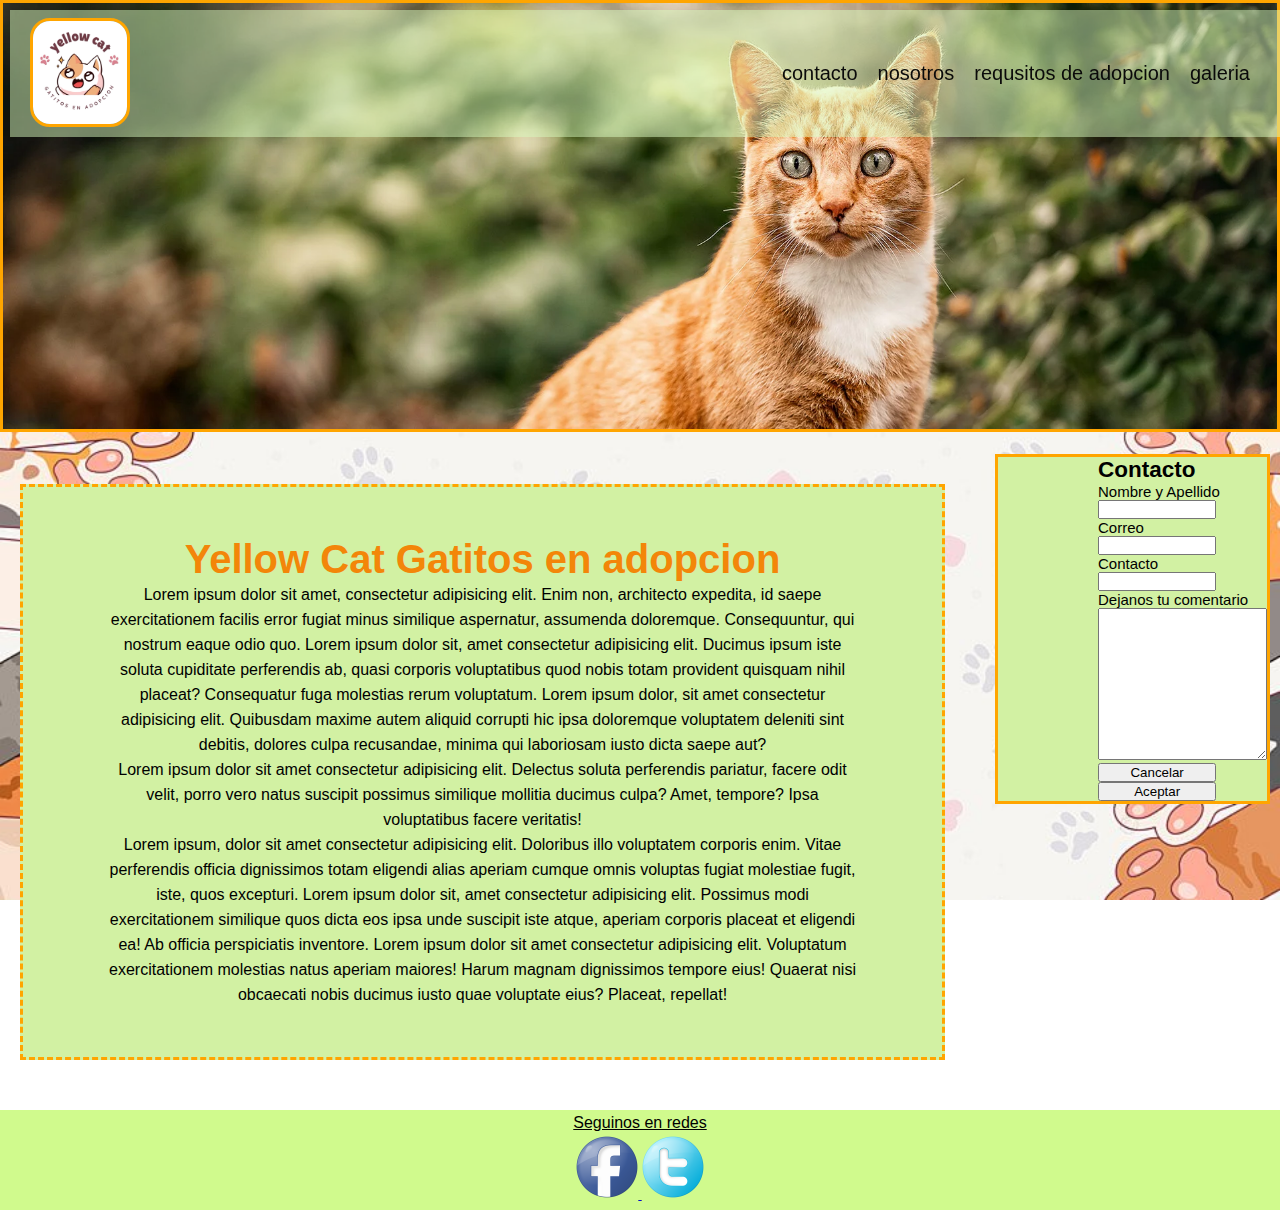
==== index.html @ abe01dbf "repositorio" ====
<!DOCTYPE html>
<html lang="en">
<head>
    <meta charset="UTF-8">
    <meta http-equiv="X-UA-Compatible" content="IE=edge">
    <meta name="viewport" content="width=device-width, initial-scale=1.0">
    <title>Yelow Cat-adopta un gatito hoy</title>
    <link rel="shortcut icon" href="imagen/Screenshot_1.png" type="image/x-icon">
    <!--linkeamos css a mi html/ recomendado-->
    <link rel="stylesheet" href="./css/style.css">
</head>
<div class="contenedor-index">  
<body>
    <div>
    <nav id="navIndex"> 
        <a href="index.html">
                <img class="img-logo" src="imagen/yellow.png" alt="logo de gatito naranja ">
        </a>
    <ul>
        <li>
                <a href="pages/contacto.html">contacto</a>
                              </li>
        <li>
                <a href="pages/nosotros.html">nosotros</a>
                              </li>
        <li>
                <a href="pages/requisitos.html">requsitos de adopcion</a>
                               </li>
        <li>
                <a href="pages/galeria.html">galeria</a>
                               </li>
    </ul>
    </nav>
    <header id="headerIndex">
        <img class="img-header" src="imagen/header/yelowcatheader.jpg" alt="gatito blanco adorable">
    </header>
    <main>
        <div class="cajas-flex">
        <div id="textocaja">
        <section class="box-texto">
            <h1 class="titulo-principal"> 
                Yellow Cat Gatitos en adopcion
            </h1>
            <p class="text-center">Lorem ipsum dolor sit amet, consectetur adipisicing elit. Enim non, architecto expedita, 
                id saepe exercitationem facilis error fugiat minus similique aspernatur,
                assumenda doloremque. Consequuntur, qui nostrum eaque odio quo.
                Lorem ipsum dolor sit, amet consectetur adipisicing elit.
                Ducimus ipsum iste soluta cupiditate perferendis ab,
                 quasi corporis voluptatibus quod nobis totam provident quisquam nihil placeat? 
                Consequatur fuga molestias rerum voluptatum. Lorem ipsum dolor, sit amet consectetur adipisicing elit.
                 Quibusdam maxime autem aliquid corrupti hic ipsa doloremque voluptatem deleniti sint debitis,
                 dolores culpa recusandae, minima qui laboriosam iusto dicta saepe aut?</p>
                 <p class="text-center">
                    Lorem ipsum dolor sit amet consectetur adipisicing elit.
                     Delectus soluta perferendis pariatur, facere odit velit, porro vero natus suscipit possimus similique mollitia ducimus culpa? Amet, 
                    tempore? Ipsa voluptatibus facere veritatis!
                 </p>
                 <p class="text-center">
                    Lorem ipsum, dolor sit amet consectetur adipisicing elit. 
                    Doloribus illo voluptatem corporis enim.
                     Vitae perferendis officia dignissimos totam eligendi alias 
                     aperiam cumque omnis voluptas fugiat molestiae fugit, iste, quos excepturi. Lorem ipsum dolor sit, amet consectetur adipisicing elit. Possimus modi exercitationem similique quos dicta eos ipsa unde suscipit iste atque, 
                     aperiam corporis placeat et eligendi ea! 
                     Ab officia perspiciatis inventore. Lorem ipsum dolor sit amet consectetur adipisicing elit. Voluptatum exercitationem molestias natus aperiam maiores! Harum magnam dignissimos tempore eius! Quaerat nisi obcaecati nobis ducimus iusto quae voluptate eius? Placeat, repellat!
                 </p>
        </section>
    </div>
        <section id="formulario" class="box-contacto">
            <h2> Contacto</h2>
            <article>
                <form action="envio.php">
                    <div>
                        <label for="name">Nombre y Apellido</label>
                        <input type="text" id="name">
                    </div>
                    <div>
                        <label for="mail">Correo</label>
                        <input type="text" id="mail">
                    </div> 
                    <div>
                        <label for="telefono">Contacto</label>
                        <input type="text" id="telefono">
                    </div>
                    <div>
                        <label for="comentario">Dejanos tu comentario</label>
                    </div>
                       <div>
                        <textarea name="" id="comentario" cols="19" rows="10"></textarea>
                    </div>
                    <div>
                     <input type="reset" value="Cancelar"> 
                     <input type="submit" value="Aceptar">
                    
                    </div>
                    </form>
                </div>
                <!--formulario-->
        </main> 
        <!--ends main-->
        <footer id="footeIndex" class="footer">
            <p class="text-center"> Seguinos en redes</p>
            
            <a href="https://www.facebook.com/Coderhouse/" target="_blank"> 
            <img src="imagen/iconos/facebook.png" alt="Seguinos en Facebook">
        </a>
        <a href="https://twitter.com/search?q=coderhouse&src=typeahead_click" target="_blank">
                <img src="imagen/iconos/twitter.png" alt="Seguinos en twitter">
        </a>
        </footer>
    </div>
</div>
</body>
</html>
---- css/style.css ----
/*font-size 62.5%*/
/*rem---16px aprox*/
/*1 rem---10px*/
html
{
font-size: 62.5%;

}

@import url('https://fonts.googleapis.com/css2?family=Roboto:wght@100;400&display=swap');

*{
  font-family: 'Roboto', sans-serif;
  box-sizing: border-box;
  margin: 0;
  padding: 0;
}
/*selectores de etiquetas*/ 



body
{
background-image: url(../imagen/header/patron.cute.jpg); 
background-repeat: repeat; 
background-attachment: fixed;
background-size:cover ;
}

h1{
       color: rgb(243, 134, 9); 
       font-weight: 800; 
       font-size: 4rem; 
       text-align: center;
       font-family: Impact, Haettenschweiler, 'Arial Narrow Bold', sans-serif;
  }

h3{
color: orangered;
font-size: 2.2rem;
text-align: center;
font-family:'Lucida Sans', 'Lucida Sans Regular', 'Lucida Grande', 'Lucida Sans Unicode', Geneva, Verdana, sans-serif
}

p{ 
  font-weight: 100;
  font-size: 1.6rem;
  line-height: 2.5rem;
}

nav{
  background-color: rgb(218, 252, 191, 0.5);
  position: sticky; 
  top: 0;
  left: 0;
  padding: 8px 20px;
  margin: 10px 10px;
  position: fixed;
  width: 100%;
  top: 0px; 
  left: 0px;
  box-sizing: border-box;
  display: flex;
  flex-direction: row;
  justify-content: space-between;
  align-items: center;
}


  nav ul{
    list-style: none;
    display: flex;
  }


      nav ul li a{
      color: rgb(10, 10, 10);
      text-decoration: none;
      font-size: 2rem;}

      nav ul li{
      display: inline-block;  
      margin-right: 20px;
      }

    form label{
        display:block;
      }



/* selectores de clases */
.text-rosargb 
{
    color: rgb(247, 63, 94);
}
.text-violet
{
    color:violet;
}
.text-violetargb 
{
    color: rgb(228, 99, 233);
}
.text-naranja{
color: orange;  
}  
.text-center
{ 
text-align:center ;
}
.text-right
{
text-align:right;
}
.img-header
{
  
 width:100%;
border:solid orange;

}
.img-logo
{
  width: 100px;
  border-radius:20px;
  border: solid orange;

}
.footer{
  background-color:rgba(208, 250, 141) ;
  text-align: center;
  height: 100px;;
  text-decoration: underline;
}
.footer-flex{
  display: flex;
  justify-content:flex-end;
}
.text-left{
  text-align: left;
}
.box-contacto{
  display: block;
  justify-content: center;
  width: 40%;
  height: 40%;
  background-color:rgba(210, 241, 163);
  padding-left: 100px;
  border: solid orange;
  margin-right: 10px;
  font-size: 1.5rem;
  margin-top: 20px;
  margin-left: 30px;
}
.box-texto{
  background-color:rgba(210, 241, 163);
  width: auto;
  height: auto;
  border: dashed orange;
  margin: 50px 20px;
  /* margin-top: 50px;
     margin-left:50px;
     margin-botton:50px;
     margin-rigth:50px;*/
 /* sentido de las agujas del reloj*/
 /* margin:20px 80px  20px 80px;*/
  padding:50px 80px ;
  overflow: auto;

}
form input {
width: 70%;
}
.titulo-principal{

text-align: center;
}
.botonera ul li a:hover{
color: orange;
font-weight: 600;
background-size: 100% 2px;}

.botonera ul li a{
  font-size: 1.8rem;
  text-decoration:none;
  color:rgba(255, 68, 0, 0.788) ;
  background:linear-gradient(currentColor,currentColor);
  background-position: 0% 100%;
  background-repeat: no-repeat;
  background-size: 0% 2px;
  transition: background-size .3s;
}

.sectionGaleria{
  display: flex;
  flex-wrap: wrap;
  margin: 10px;
  justify-content: space-around;
}
.img-adoptados{
  width: 250px;
  height: 300px;
}
.sectionGaleria figure figcaption {
  font-weight: bold;
  font-size: 2.5em;
  text-align: center;
}
.sectionGaleria figure p {
  
  font-size: 2em; 
  text-align: center;
  
}
.box-videos{
  height:auto;
  display: flex;
  justify-content:space-around;
  padding: 10px;
  flex-wrap: wrap;
}
.box-gato{
border: dashed black 4px; ;
height: 100px;
padding: 20px;
background-color:rgb(243, 134, 9) ;
height: auto;
align-items:center;
margin: 20px;
text-align: center;
border-radius:20px ;
}

.lista{
list-style-type: inside circle ;
margin-left: 20px;
font-size: 1.5rem
}
.cajas-flex{
display: flex;
justify-content: space-between;
}
 li::marker  {
  content: "🐱"  ;
}
li::marker{
  content: attr(data-emoji);
}

section.sectionGaleria figure:hover{
  transform:scale(1.1);
	cursor: pointer;
	transition:all 1s;
}
/*grid*/

.contenedor-grid
{
  display: grid; 
    grid-template-columns: 30% 50% 20%;
    grid-template-rows:repeat(6,auto) ;
    grid-template-areas: 
    "boton boton boton"
    "header header header"
    "main main aside"
    "footer footer footer"  
    ;
}
#boton{
grid-area:boton ;
}
#header{
grid-area: header;
}
#main{
grid-area: main;
}
#aside
{
  grid-area: aside;
}
#imagenes{
grid-area: imagenes;
}
#footer{
grid-area: footer;
}
.icono-gato{
  display: flex;
  flex-direction: column;
}
.icono-size{
  width: 150px;
  height: 150px;
}

/* index-grid*/

.contenedor-index{
  display: grid; 
    grid-template-columns:auto auto ;
    grid-template-rows:repeat(4 auto);
    grid-template-areas: 
    "navIndex navIndex navIndex"
    "headerIndex headerIndex"
    "formulario textocaja"
    "footerIndex footerIndex";
  }



#headerIndex{
grid-area: headerIndex;
}
#navIndex{
grid-area: navIndex;
}
#footerIndex{
grid-area: footerIndex ;
}
#formulario{
  grid-area:formulario ;
}
#textocaja{
  grid-area: textocaja;
}

/*responsive*/

@media (min-width:280px) and (max-width:500px) {
  .contenedor-index {
    display: grid;
    grid-template-columns: 100vw;
    grid-template-rows: 20vh auto auto 20vh;
    grid-template-areas: 
    "navIndex"
    "textocaja"
    "formulario"
    "footerIndex";
  }

  .img-header {
    display: none;
  }
  .img-logo {
    width: 50px;
  }
  .cajas-flex {
    display: block;
  }
  nav {
    display: flex;
    flex-direction: column;
  }
  nav ul {
    display: flex;
    flex-direction: column;
  }
.box-contacto {
  width: 80%;
  display: block;
  margin-bottom: 10px;
}


.contenedor-grid {
  display: grid;
  grid-template-columns: 100vw;
  grid-template-rows: 10vh auto auto auto 10vh;
  grid-template-areas: 
  "boton"
  "header"
  "main"
  "aside"
  "footer";
}

#aside {
  align-items: center;
}
#main {
  margin-top: 100px;
}


}
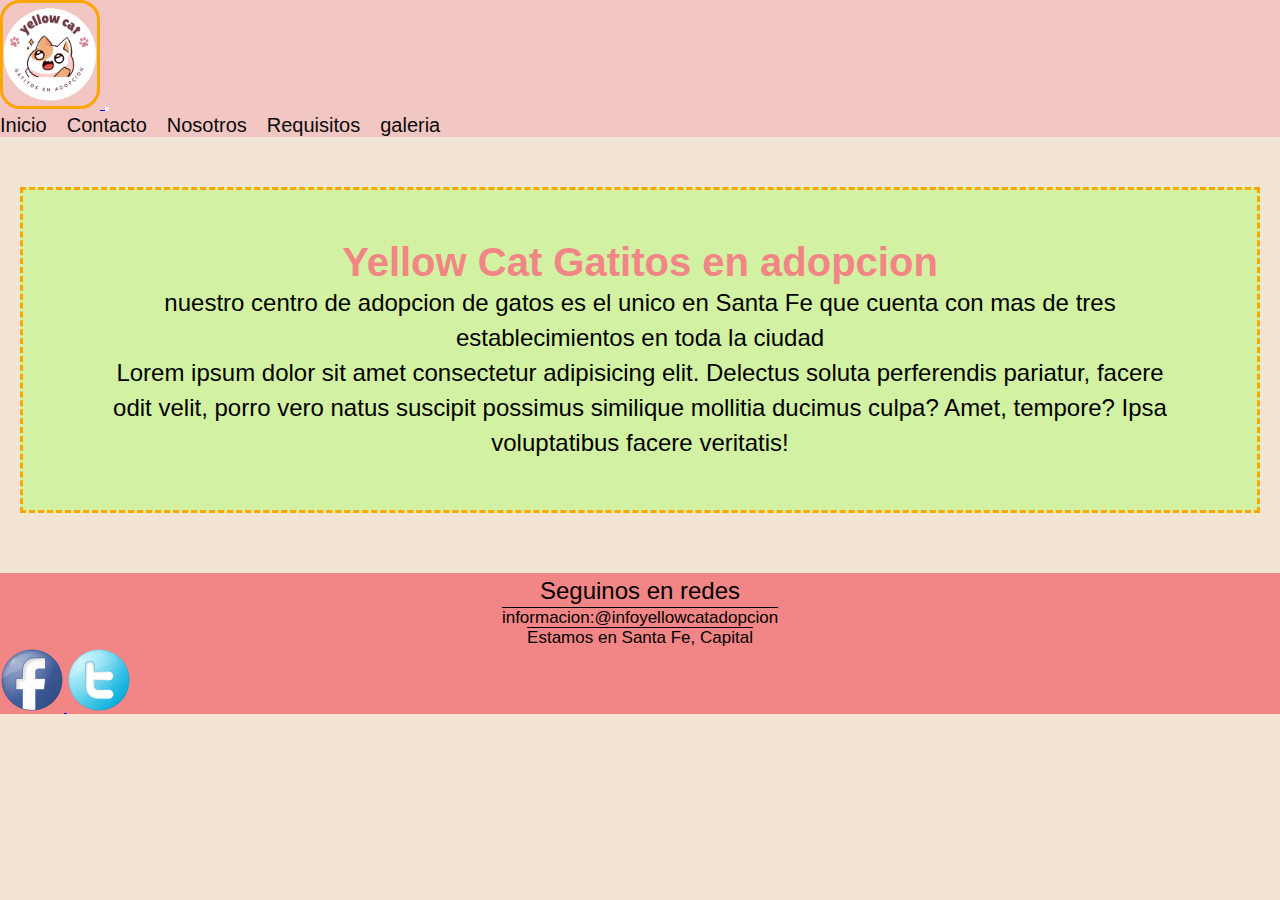
==== commit 9ebea84c: "actualizacion" ====
--- a/index.html
+++ b/index.html
@@ -5,35 +5,43 @@
     <meta http-equiv="X-UA-Compatible" content="IE=edge">
     <meta name="viewport" content="width=device-width, initial-scale=1.0">
     <title>Yelow Cat-adopta un gatito hoy</title>
+    <link href="https://cdn.jsdelivr.net/npm/bootstrap@5.2.3/dist/css/bootstrap.min.css" rel="stylesheet" integrity="sha384-rbsA2VBKQhggwzxH7pPCaAqO46MgnOM80zW1RWuH61DGLwZJEdK2Kadq2F9CUG65" crossorigin="anonymous">
     <link rel="shortcut icon" href="imagen/Screenshot_1.png" type="image/x-icon">
     <!--linkeamos css a mi html/ recomendado-->
     <link rel="stylesheet" href="./css/style.css">
 </head>
-<div class="contenedor-index">  
 <body>
-    <div>
-    <nav id="navIndex"> 
-        <a href="index.html">
-                <img class="img-logo" src="imagen/yellow.png" alt="logo de gatito naranja ">
-        </a>
-    <ul>
-        <li>
-                <a href="pages/contacto.html">contacto</a>
-                              </li>
-        <li>
-                <a href="pages/nosotros.html">nosotros</a>
-                              </li>
-        <li>
-                <a href="pages/requisitos.html">requsitos de adopcion</a>
-                               </li>
-        <li>
-                <a href="pages/galeria.html">galeria</a>
-                               </li>
-    </ul>
-    </nav>
-    <header id="headerIndex">
-        <img class="img-header" src="imagen/header/yelowcatheader.jpg" alt="gatito blanco adorable">
+    <nav class="navbar navbar-expand-lg navsize">
+        <div class="container">
+          <a class="navbar-brand" href="index.html">
+            <img class="img-logo"src="imagen/yellowCircle.png" alt="">
+          </a>
+          <button class="navbar-toggler" type="button" data-bs-toggle="collapse" data-bs-target="#navbarSupportedContent" aria-controls="navbarSupportedContent" aria-expanded="false" aria-label="Toggle navigation">
+            <span class="navbar-toggler-icon"></span>
+          </button>
+          <div class="collapse navbar-collapse" id="navbarSupportedContent">
+            <ul class="navbar-nav ms-auto mb-2 mb-lg-0">
+              <li class="nav-item">
+                <a class="nav-link active" aria-current="page" href="#">Inicio</a>
+              </li>
+              <li class="nav-item">
+                <a class="nav-link" href="pages/contacto.html">Contacto</a>
+              </li>
+              <li class="nav-item" >
+                <a class="nav-link" href="pages/nosotros.html">Nosotros</a>
+              </li>
+              <li class="nav-item">
+                <a class="nav-link" href="pages/requisitos.html">Requisitos</a>
+              </li>
+              <li class="nav-item">
+                <a class="nav-link" href="pages/galeria.html">galeria</a>
+              </li>
+            </nav>
+            <!--inicio carousel-->
+    <header>
+        
     </header>
+    <!--fin carousel-->
     <main>
         <div class="cajas-flex">
         <div id="textocaja">
@@ -41,65 +49,26 @@
             <h1 class="titulo-principal"> 
                 Yellow Cat Gatitos en adopcion
             </h1>
-            <p class="text-center">Lorem ipsum dolor sit amet, consectetur adipisicing elit. Enim non, architecto expedita, 
-                id saepe exercitationem facilis error fugiat minus similique aspernatur,
-                assumenda doloremque. Consequuntur, qui nostrum eaque odio quo.
-                Lorem ipsum dolor sit, amet consectetur adipisicing elit.
-                Ducimus ipsum iste soluta cupiditate perferendis ab,
-                 quasi corporis voluptatibus quod nobis totam provident quisquam nihil placeat? 
-                Consequatur fuga molestias rerum voluptatum. Lorem ipsum dolor, sit amet consectetur adipisicing elit.
-                 Quibusdam maxime autem aliquid corrupti hic ipsa doloremque voluptatem deleniti sint debitis,
-                 dolores culpa recusandae, minima qui laboriosam iusto dicta saepe aut?</p>
+            <p class="text-center"> nuestro centro de adopcion de gatos es el unico en Santa Fe que cuenta con mas de tres establecimientos en toda la ciudad</p>
                  <p class="text-center">
                     Lorem ipsum dolor sit amet consectetur adipisicing elit.
                      Delectus soluta perferendis pariatur, facere odit velit, porro vero natus suscipit possimus similique mollitia ducimus culpa? Amet, 
                     tempore? Ipsa voluptatibus facere veritatis!
                  </p>
                  <p class="text-center">
-                    Lorem ipsum, dolor sit amet consectetur adipisicing elit. 
-                    Doloribus illo voluptatem corporis enim.
-                     Vitae perferendis officia dignissimos totam eligendi alias 
-                     aperiam cumque omnis voluptas fugiat molestiae fugit, iste, quos excepturi. Lorem ipsum dolor sit, amet consectetur adipisicing elit. Possimus modi exercitationem similique quos dicta eos ipsa unde suscipit iste atque, 
-                     aperiam corporis placeat et eligendi ea! 
-                     Ab officia perspiciatis inventore. Lorem ipsum dolor sit amet consectetur adipisicing elit. Voluptatum exercitationem molestias natus aperiam maiores! Harum magnam dignissimos tempore eius! Quaerat nisi obcaecati nobis ducimus iusto quae voluptate eius? Placeat, repellat!
+                   
                  </p>
         </section>
     </div>
-        <section id="formulario" class="box-contacto">
-            <h2> Contacto</h2>
+        <section>
+            <h2> </h2>
             <article>
-                <form action="envio.php">
-                    <div>
-                        <label for="name">Nombre y Apellido</label>
-                        <input type="text" id="name">
-                    </div>
-                    <div>
-                        <label for="mail">Correo</label>
-                        <input type="text" id="mail">
-                    </div> 
-                    <div>
-                        <label for="telefono">Contacto</label>
-                        <input type="text" id="telefono">
-                    </div>
-                    <div>
-                        <label for="comentario">Dejanos tu comentario</label>
-                    </div>
-                       <div>
-                        <textarea name="" id="comentario" cols="19" rows="10"></textarea>
-                    </div>
-                    <div>
-                     <input type="reset" value="Cancelar"> 
-                     <input type="submit" value="Aceptar">
-                    
-                    </div>
-                    </form>
-                </div>
-                <!--formulario-->
         </main> 
         <!--ends main-->
         <footer id="footeIndex" class="footer">
-            <p class="text-center"> Seguinos en redes</p>
-            
+            <p class=text-center> Seguinos en redes</p>
+            <p class="text-left">informacion:@infoyellowcatadopcion </p>
+            <p class="text-left"> Estamos en Santa Fe, Capital</p>
             <a href="https://www.facebook.com/Coderhouse/" target="_blank"> 
             <img src="imagen/iconos/facebook.png" alt="Seguinos en Facebook">
         </a>
@@ -107,7 +76,6 @@
                 <img src="imagen/iconos/twitter.png" alt="Seguinos en twitter">
         </a>
         </footer>
-    </div>
-</div>
+        <script src="https://cdn.jsdelivr.net/npm/bootstrap@5.2.3/dist/js/bootstrap.bundle.min.js" integrity="sha384-kenU1KFdBIe4zVF0s0G1M5b4hcpxyD9F7jL+jjXkk+Q2h455rYXK/7HAuoJl+0I4" crossorigin="anonymous"></script>   
 </body>
 </html>--- a/css/style.css
+++ b/css/style.css
@@ -19,16 +19,18 @@
 
 
 
+
+
 body
 {
-background-image: url(../imagen/header/patron.cute.jpg); 
+background-color: #f3e5d3; 
 background-repeat: repeat; 
 background-attachment: fixed;
 background-size:cover ;
 }
 
 h1{
-       color: rgb(243, 134, 9); 
+       color:#F28585; 
        font-weight: 800; 
        font-size: 4rem; 
        text-align: center;
@@ -36,7 +38,7 @@
   }
 
 h3{
-color: orangered;
+color: #F28585;
 font-size: 2.2rem;
 text-align: center;
 font-family:'Lucida Sans', 'Lucida Sans Regular', 'Lucida Grande', 'Lucida Sans Unicode', Geneva, Verdana, sans-serif
@@ -44,32 +46,21 @@
 
 p{ 
   font-weight: 100;
-  font-size: 1.6rem;
-  line-height: 2.5rem;
+  font-size: 3.7rem;
+  line-height: 3.5rem;
 }
 
 nav{
-  background-color: rgb(218, 252, 191, 0.5);
-  position: sticky; 
-  top: 0;
-  left: 0;
-  padding: 8px 20px;
-  margin: 10px 10px;
-  position: fixed;
-  width: 100%;
-  top: 0px; 
-  left: 0px;
-  box-sizing: border-box;
-  display: flex;
-  flex-direction: row;
-  justify-content: space-between;
-  align-items: center;
-}
-
+  background-color:#F2C6C2   ;
+}
+.navsize{
+  font-size: large;
+}
 
   nav ul{
-    list-style: none;
+    list-style:georgian;
     display: flex;
+
   }
 
 
@@ -108,10 +99,15 @@
 .text-center
 { 
 text-align:center ;
+align-items: start;
+font-size:x-large;
+
 }
 .text-right
 {
-text-align:right;
+text-align:start;
+font-size:x-large;
+font-style:normal;
 }
 .img-header
 {
@@ -128,28 +124,30 @@
 
 }
 .footer{
-  background-color:rgba(208, 250, 141) ;
-  text-align: center;
-  height: 100px;;
-  text-decoration: underline;
+  background-color:#F28585;
+  margin-top: 10px;
 }
 .footer-flex{
   display: flex;
   justify-content:flex-end;
 }
+
+.footer-re{
+  background-color: #F28585;
+
+}
 .text-left{
-  text-align: left;
+  text-align: center;
+  font-size: 1.7rem;
+  line-height: normal;
+  text-decoration:overline;
+
 }
 .box-contacto{
-  display: block;
-  justify-content: center;
-  width: 40%;
-  height: 40%;
-  background-color:rgba(210, 241, 163);
-  padding-left: 100px;
-  border: solid orange;
+  background-color:#fcc4c4 ;
+  border: solid#f7938a ;
   margin-right: 10px;
-  font-size: 1.5rem;
+  font-size: 1.8rem;
   margin-top: 20px;
   margin-left: 30px;
 }
@@ -157,7 +155,7 @@
   background-color:rgba(210, 241, 163);
   width: auto;
   height: auto;
-  border: dashed orange;
+  border:dashed orange;
   margin: 50px 20px;
   /* margin-top: 50px;
      margin-left:50px;
@@ -169,8 +167,10 @@
   overflow: auto;
 
 }
+
 form input {
 width: 70%;
+
 }
 .titulo-principal{
 
@@ -179,7 +179,7 @@
 .botonera ul li a:hover{
 color: orange;
 font-weight: 600;
-background-size: 100% 2px;}
+background-size: 100% 3px;}
 
 .botonera ul li a{
   font-size: 1.8rem;
@@ -196,7 +196,7 @@
   display: flex;
   flex-wrap: wrap;
   margin: 10px;
-  justify-content: space-around;
+  justify-content: space-evenly;
 }
 .img-adoptados{
   width: 250px;
@@ -288,7 +288,7 @@
 }
 .icono-gato{
   display: flex;
-  flex-direction: column;
+  flex-direction:row;
 }
 .icono-size{
   width: 150px;
@@ -344,7 +344,7 @@
     display: none;
   }
   .img-logo {
-    width: 50px;
+    width: 20%;
   }
   .cajas-flex {
     display: block;
@@ -386,3 +386,6 @@
 
 }
 
+
+
+
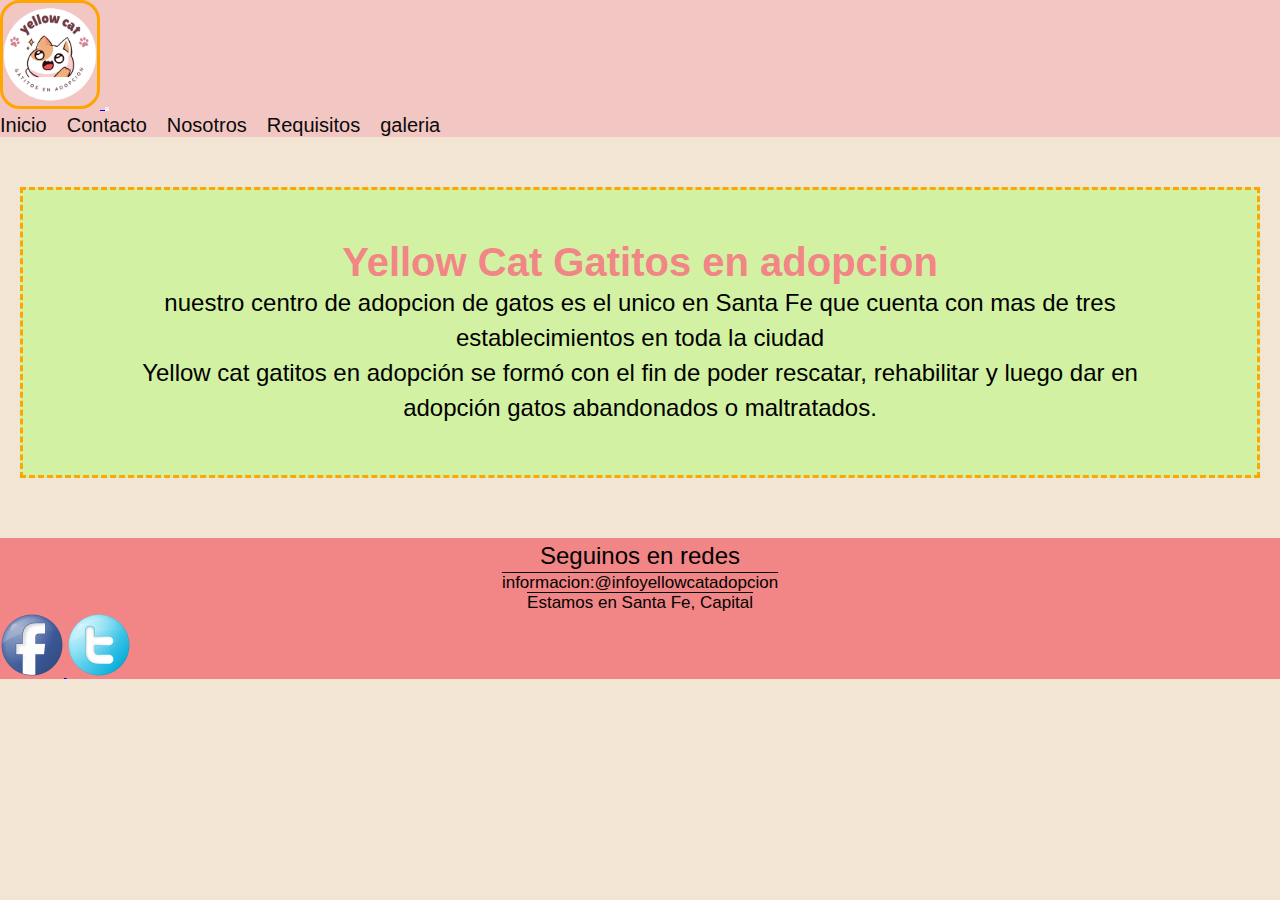
==== commit 7037e23a: "actualizacion2" ====
--- a/index.html
+++ b/index.html
@@ -6,7 +6,7 @@
     <meta name="viewport" content="width=device-width, initial-scale=1.0">
     <title>Yelow Cat-adopta un gatito hoy</title>
     <link href="https://cdn.jsdelivr.net/npm/bootstrap@5.2.3/dist/css/bootstrap.min.css" rel="stylesheet" integrity="sha384-rbsA2VBKQhggwzxH7pPCaAqO46MgnOM80zW1RWuH61DGLwZJEdK2Kadq2F9CUG65" crossorigin="anonymous">
-    <link rel="shortcut icon" href="imagen/Screenshot_1.png" type="image/x-icon">
+    <link rel="shortcut icon" href="imagen/yellowCircle.png" type="image/x-icon">
     <!--linkeamos css a mi html/ recomendado-->
     <link rel="stylesheet" href="./css/style.css">
 </head>
@@ -14,7 +14,7 @@
     <nav class="navbar navbar-expand-lg navsize">
         <div class="container">
           <a class="navbar-brand" href="index.html">
-            <img class="img-logo"src="imagen/yellowCircle.png" alt="">
+            <img class="img-logo"src="imagen/yellowCircle.png" alt="logo">
           </a>
           <button class="navbar-toggler" type="button" data-bs-toggle="collapse" data-bs-target="#navbarSupportedContent" aria-controls="navbarSupportedContent" aria-expanded="false" aria-label="Toggle navigation">
             <span class="navbar-toggler-icon"></span>
@@ -37,11 +37,6 @@
                 <a class="nav-link" href="pages/galeria.html">galeria</a>
               </li>
             </nav>
-            <!--inicio carousel-->
-    <header>
-        
-    </header>
-    <!--fin carousel-->
     <main>
         <div class="cajas-flex">
         <div id="textocaja">
@@ -51,13 +46,7 @@
             </h1>
             <p class="text-center"> nuestro centro de adopcion de gatos es el unico en Santa Fe que cuenta con mas de tres establecimientos en toda la ciudad</p>
                  <p class="text-center">
-                    Lorem ipsum dolor sit amet consectetur adipisicing elit.
-                     Delectus soluta perferendis pariatur, facere odit velit, porro vero natus suscipit possimus similique mollitia ducimus culpa? Amet, 
-                    tempore? Ipsa voluptatibus facere veritatis!
-                 </p>
-                 <p class="text-center">
-                   
-                 </p>
+                    Yellow cat gatitos en adopción se formó con el fin de poder rescatar, rehabilitar y luego dar en adopción gatos abandonados o maltratados.
         </section>
     </div>
         <section>
--- a/css/style.css
+++ b/css/style.css
@@ -128,14 +128,12 @@
   margin-top: 10px;
 }
 .footer-flex{
+  background-color: #F28585;
   display: flex;
-  justify-content:flex-end;
-}
-
-.footer-re{
-  background-color: #F28585;
-
-}
+  display: block;
+  margin-top: 100px;
+}
+
 .text-left{
   text-align: center;
   font-size: 1.7rem;
@@ -148,8 +146,8 @@
   border: solid#f7938a ;
   margin-right: 10px;
   font-size: 1.8rem;
-  margin-top: 20px;
-  margin-left: 30px;
+  margin-top: 10px;
+  margin-left: 10px;
 }
 .box-texto{
   background-color:rgba(210, 241, 163);
@@ -232,6 +230,8 @@
 border-radius:20px ;
 }
 
+
+
 .lista{
 list-style-type: inside circle ;
 margin-left: 20px;
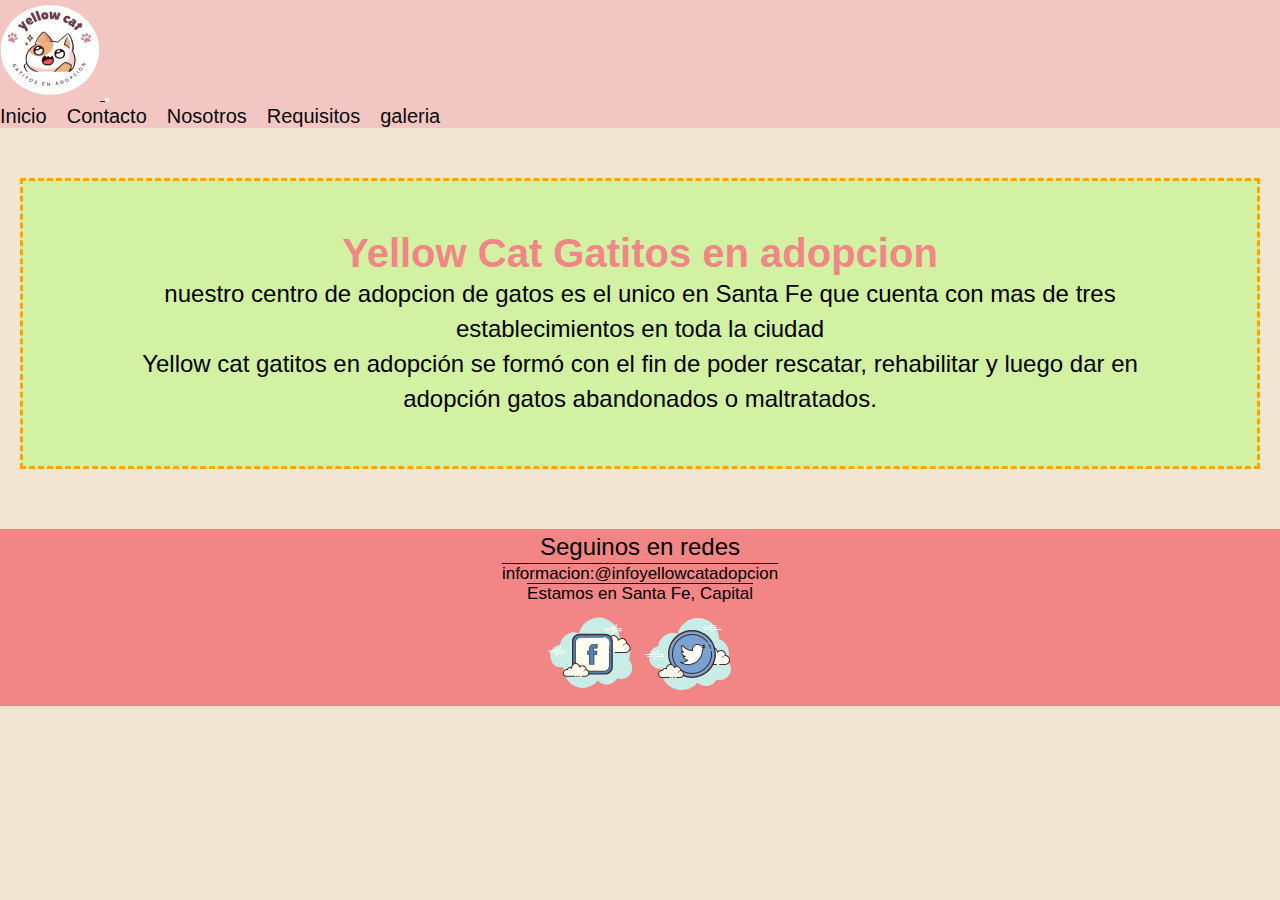
==== commit b4b412a3: "seo, keywords, .webp" ====
--- a/index.html
+++ b/index.html
@@ -1,6 +1,8 @@
 <!DOCTYPE html>
 <html lang="en">
 <head>
+  <meta name="keywords" content="centro de adopcion felina, hogar para gatitos, adoptar, adopcion, gatitos, rescate, rescatados">
+    <meta name="description" content="Centro de adopcion de felinos, ayuda a adoptar un gatito y asi brindarle un hogar. Uno de estos gatitos podria formar parte de tu familia">
     <meta charset="UTF-8">
     <meta http-equiv="X-UA-Compatible" content="IE=edge">
     <meta name="viewport" content="width=device-width, initial-scale=1.0">
@@ -14,7 +16,7 @@
     <nav class="navbar navbar-expand-lg navsize">
         <div class="container">
           <a class="navbar-brand" href="index.html">
-            <img class="img-logo"src="imagen/yellowCircle.png" alt="logo">
+            <img src="imagen/yellowCircle2.webp" alt="logo de gato blanco animado">
           </a>
           <button class="navbar-toggler" type="button" data-bs-toggle="collapse" data-bs-target="#navbarSupportedContent" aria-controls="navbarSupportedContent" aria-expanded="false" aria-label="Toggle navigation">
             <span class="navbar-toggler-icon"></span>
@@ -58,12 +60,14 @@
             <p class=text-center> Seguinos en redes</p>
             <p class="text-left">informacion:@infoyellowcatadopcion </p>
             <p class="text-left"> Estamos en Santa Fe, Capital</p>
+            <div class ="redes-Center">
             <a href="https://www.facebook.com/Coderhouse/" target="_blank"> 
-            <img src="imagen/iconos/facebook.png" alt="Seguinos en Facebook">
+            <img src="imagen/iconos/icons8-facebook.svg" alt="Seguinos en Facebook">
         </a>
         <a href="https://twitter.com/search?q=coderhouse&src=typeahead_click" target="_blank">
-                <img src="imagen/iconos/twitter.png" alt="Seguinos en twitter">
+                <img src="imagen/iconos/icons8-twitter-circled.svg" alt="Seguinos en twitter">
         </a>
+        </div>
         </footer>
         <script src="https://cdn.jsdelivr.net/npm/bootstrap@5.2.3/dist/js/bootstrap.bundle.min.js" integrity="sha384-kenU1KFdBIe4zVF0s0G1M5b4hcpxyD9F7jL+jjXkk+Q2h455rYXK/7HAuoJl+0I4" crossorigin="anonymous"></script>   
 </body>
--- a/css/style.css
+++ b/css/style.css
@@ -116,12 +116,9 @@
 border:solid orange;
 
 }
-.img-logo
-{
-  width: 100px;
-  border-radius:20px;
-  border: solid orange;
-
+.redes-Center {
+  display: flex;
+  justify-content: center;
 }
 .footer{
   background-color:#F28585;
@@ -343,9 +340,7 @@
   .img-header {
     display: none;
   }
-  .img-logo {
-    width: 20%;
-  }
+  
   .cajas-flex {
     display: block;
   }
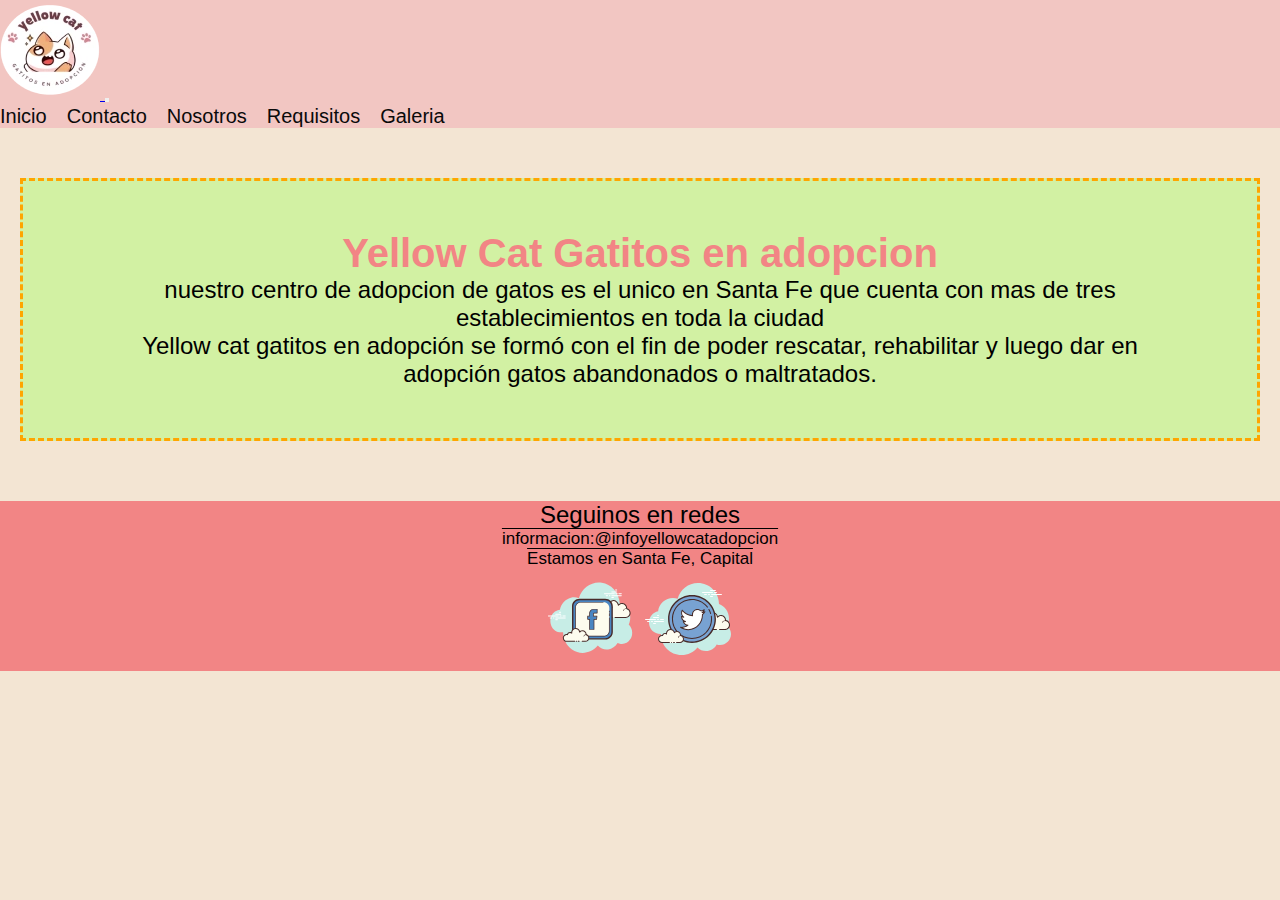
==== commit 1cef526b: "cards" ====
--- a/index.html
+++ b/index.html
@@ -36,7 +36,7 @@
                 <a class="nav-link" href="pages/requisitos.html">Requisitos</a>
               </li>
               <li class="nav-item">
-                <a class="nav-link" href="pages/galeria.html">galeria</a>
+                <a class="nav-link" href="pages/galeria.html">Galeria</a>
               </li>
             </nav>
     <main>
--- a/css/style.css
+++ b/css/style.css
@@ -36,18 +36,46 @@
        text-align: center;
        font-family: Impact, Haettenschweiler, 'Arial Narrow Bold', sans-serif;
   }
-
+h2 {
+  font-size: 3rem;;
+}
 h3{
 color: #F28585;
 font-size: 2.2rem;
 text-align: center;
 font-family:'Lucida Sans', 'Lucida Sans Regular', 'Lucida Grande', 'Lucida Sans Unicode', Geneva, Verdana, sans-serif
 }
-
+.text-bolder {
+  font-weight: bolder;
+}
+div.cajasAdopcion figure p {
+  font-weight: bolder;
+}
+.cajasAdopcion {
+  background-color: silver;
+  padding: 15px;
+  border-radius: 10px;
+  border: 1px solid rgba(10, 10, 10, 0.5);
+  box-shadow: 3px 3px 15px rgba(10, 10, 10, 0.5);
+
+}
+section.sectionGaleria figure a{
+  text-decoration: none;
+}
+.boton {
+  background-color: pink;
+  text-align: center;
+  padding: 10px 25px;
+  border-radius: 10px;
+  border: 2px solid rgba(0, 0, 0, 0.5);
+  box-shadow: 2px 2px 10px rgba(0,0,0,0.5);
+}
+div.cajasAdopcion figure img {
+  border-radius: 15px;
+}
 p{ 
   font-weight: 100;
-  font-size: 3.7rem;
-  line-height: 3.5rem;
+  font-size: 2rem;
 }
 
 nav{
@@ -245,7 +273,7 @@
   content: attr(data-emoji);
 }
 
-section.sectionGaleria figure:hover{
+section.sectionGaleria div.cajasAdopcion:hover{
   transform:scale(1.1);
 	cursor: pointer;
 	transition:all 1s;
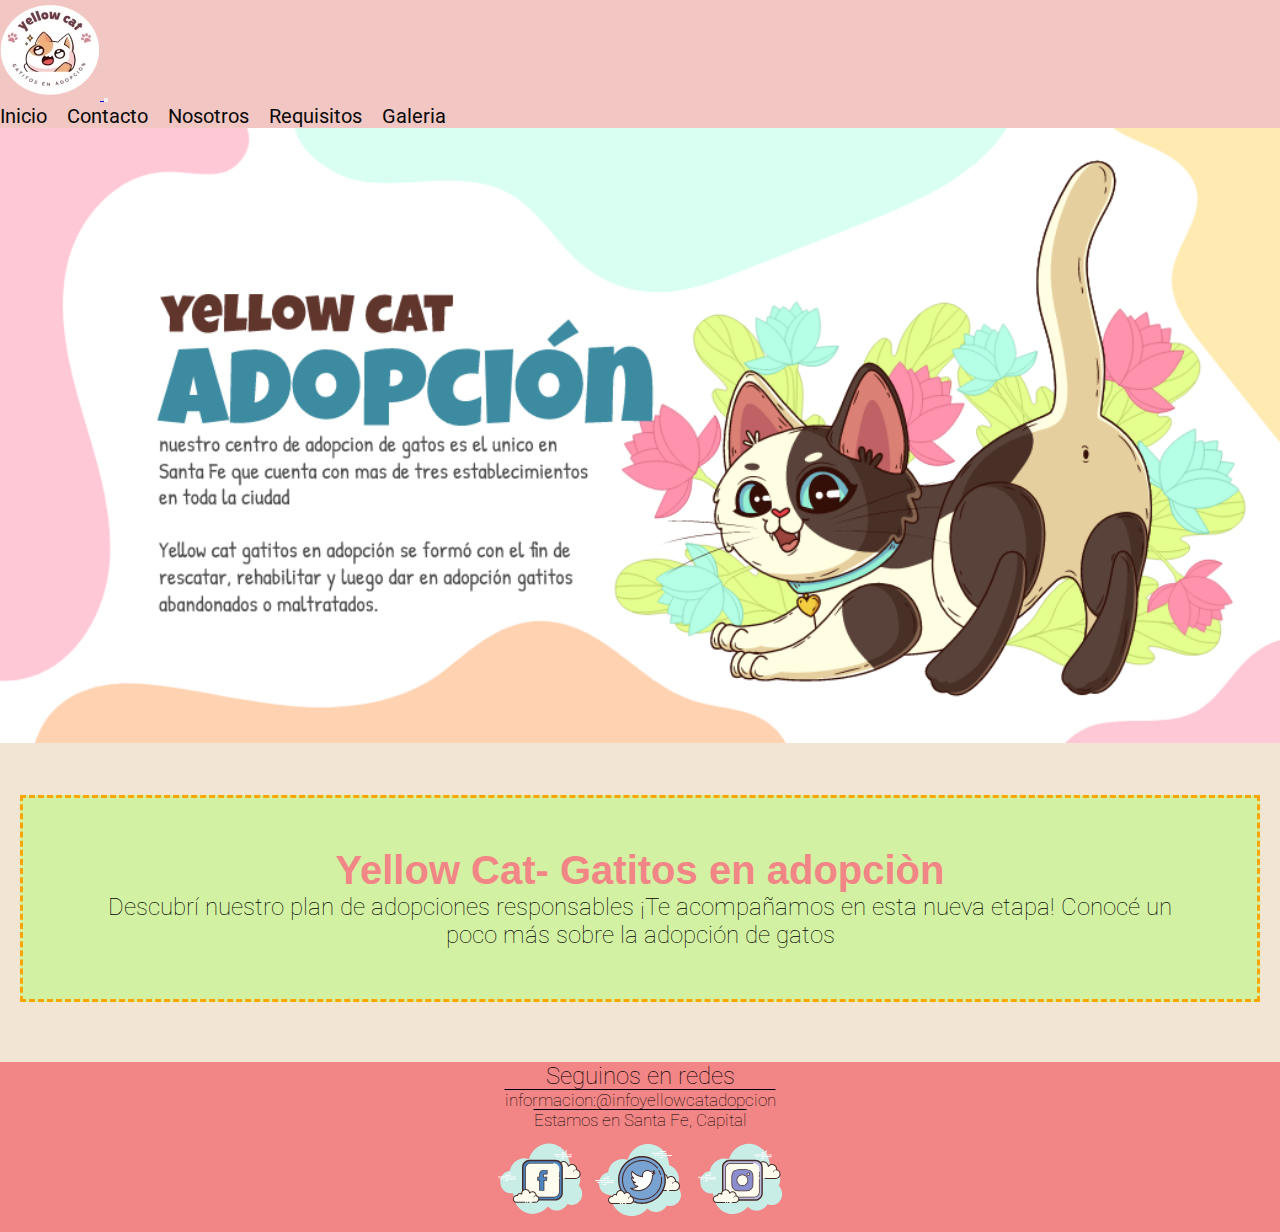
==== commit cc3f87ca: "PF" ====
--- a/index.html
+++ b/index.html
@@ -6,11 +6,11 @@
     <meta charset="UTF-8">
     <meta http-equiv="X-UA-Compatible" content="IE=edge">
     <meta name="viewport" content="width=device-width, initial-scale=1.0">
-    <title>Yelow Cat-adopta un gatito hoy</title>
+    <title>Yelow Cat-GatitosEnAdopciòn</title>
     <link href="https://cdn.jsdelivr.net/npm/bootstrap@5.2.3/dist/css/bootstrap.min.css" rel="stylesheet" integrity="sha384-rbsA2VBKQhggwzxH7pPCaAqO46MgnOM80zW1RWuH61DGLwZJEdK2Kadq2F9CUG65" crossorigin="anonymous">
-    <link rel="shortcut icon" href="imagen/yellowCircle.png" type="image/x-icon">
+    <link rel="shortcut icon" href="imagen/yellowCircle2.webp" type="image/x-icon">
     <!--linkeamos css a mi html/ recomendado-->
-    <link rel="stylesheet" href="./css/style.css">
+    <link rel="stylesheet" href="./css/main.css">
 </head>
 <body>
     <nav class="navbar navbar-expand-lg navsize">
@@ -39,27 +39,29 @@
                 <a class="nav-link" href="pages/galeria.html">Galeria</a>
               </li>
             </nav>
+            <header>
+              <img class="img-header" src="imagen/header/header3.webp" alt="Gatito animado de color crema y marrón, de costado, con carita sonriente">
+            </header>
     <main>
         <div class="cajas-flex">
         <div id="textocaja">
         <section class="box-texto">
             <h1 class="titulo-principal"> 
-                Yellow Cat Gatitos en adopcion
+              Yellow Cat- Gatitos en adopciòn
             </h1>
-            <p class="text-center"> nuestro centro de adopcion de gatos es el unico en Santa Fe que cuenta con mas de tres establecimientos en toda la ciudad</p>
-                 <p class="text-center">
-                    Yellow cat gatitos en adopción se formó con el fin de poder rescatar, rehabilitar y luego dar en adopción gatos abandonados o maltratados.
-        </section>
+            <p class="text-center"> Descubrí nuestro plan de adopciones responsables
+              ¡Te acompañamos en esta nueva etapa! Conocé un poco más
+               sobre la adopción de gatos</p>
+                 <p class="text-center">          
+      </section>
     </div>
-        <section>
-            <h2> </h2>
-            <article>
         </main> 
         <!--ends main-->
         <footer id="footeIndex" class="footer">
             <p class=text-center> Seguinos en redes</p>
             <p class="text-left">informacion:@infoyellowcatadopcion </p>
             <p class="text-left"> Estamos en Santa Fe, Capital</p>
+            <p class="text-left">  </p>
             <div class ="redes-Center">
             <a href="https://www.facebook.com/Coderhouse/" target="_blank"> 
             <img src="imagen/iconos/icons8-facebook.svg" alt="Seguinos en Facebook">
@@ -67,6 +69,9 @@
         <a href="https://twitter.com/search?q=coderhouse&src=typeahead_click" target="_blank">
                 <img src="imagen/iconos/icons8-twitter-circled.svg" alt="Seguinos en twitter">
         </a>
+        <a href="https://www.instagram.com/rescataditosenadopcionn/?hl=es&__coig_restricted=1">
+          <img src="imagen/iconos/icons8-instagram.svg">
+        </a>
         </div>
         </footer>
         <script src="https://cdn.jsdelivr.net/npm/bootstrap@5.2.3/dist/js/bootstrap.bundle.min.js" integrity="sha384-kenU1KFdBIe4zVF0s0G1M5b4hcpxyD9F7jL+jjXkk+Q2h455rYXK/7HAuoJl+0I4" crossorigin="anonymous"></script>   
--- a/css/main.css
+++ b/css/main.css
@@ -0,0 +1,401 @@
+@charset "UTF-8";
+@import url("https://fonts.googleapis.com/css2?family=Roboto:wght@100;400&display=swap");
+html {
+  font-size: 62.5%;
+}
+
+* {
+  font-family: "Roboto", sans-serif;
+  box-sizing: border-box;
+  margin: 0;
+  padding: 0;
+}
+
+nav {
+  background-color: #F2C6C2;
+}
+nav ul {
+  list-style: georgian;
+  display: flex;
+}
+nav ul li {
+  display: inline-block;
+  margin-right: 20px;
+}
+nav ul li a {
+  color: rgb(10, 10, 10);
+  text-decoration: none;
+  font-size: 2rem;
+}
+
+form label {
+  display: block;
+}
+form label input {
+  width: 70%;
+}
+
+div.cajasAdopcion figure img {
+  border-radius: 15px;
+}
+
+div.cajasAdopcion figure p {
+  font-weight: bolder;
+}
+
+section.sectionGaleria figure a {
+  text-decoration: none;
+}
+
+div.boton.text-bolder {
+  text-decoration: none;
+}
+
+p {
+  font-weight: 100;
+  font-size: 2rem;
+}
+
+section.sectionGaleria div.cajasAdopcion:hover {
+  transform: scale(1.1);
+  cursor: pointer;
+  transition: all 1s;
+}
+
+.text-bolder {
+  font-weight: bolder;
+}
+
+.cajasAdopcion {
+  background-color: lightcyan;
+  padding: 15px;
+  border-radius: 10px;
+  border: 1px solid rgba(10, 10, 10, 0.5);
+  box-shadow: 3px 3px 15px rgba(10, 10, 10, 0.5);
+}
+
+.boton {
+  background-color: pink;
+  text-align: center;
+  padding: 10px 25px;
+  border-radius: 10px;
+  border: 2px solid rgba(0, 0, 0, 0.5);
+  box-shadow: 2px 2px 10px rgba(0, 0, 0, 0.5);
+}
+
+.navsize {
+  font-size: large;
+}
+
+.text-rosargb {
+  color: rgb(247, 63, 94);
+}
+
+.text-violet {
+  color: violet;
+}
+
+.text-violetargb {
+  color: rgb(228, 99, 233);
+}
+
+.text-naranja {
+  color: orange;
+}
+
+.text-center {
+  text-align: center;
+  align-items: start;
+  font-size: x-large;
+}
+
+.text-right {
+  text-align: start;
+  font-size: x-large;
+  font-style: normal;
+}
+
+.img-header {
+  width: 100%;
+}
+
+.redes-Center {
+  display: flex;
+  justify-content: center;
+}
+
+.footer {
+  background-color: #F28585;
+  margin-top: 10px;
+}
+
+.footer-flex {
+  background-color: #F28585;
+  display: flex;
+  display: block;
+  margin-top: 100px;
+}
+
+.text-left {
+  text-align: center;
+  font-size: 1.7rem;
+  line-height: normal;
+  text-decoration: overline;
+}
+
+.box-contacto {
+  background-color: #fcc4c4;
+  border: solid #f7938a;
+  margin-right: 10px;
+  font-size: 1.8rem;
+  margin-top: 10px;
+  margin-left: 10px;
+}
+
+.box-texto {
+  background-color: rgb(210, 241, 163);
+  width: auto;
+  height: auto;
+  border: dashed orange;
+  margin: 50px 20px;
+  padding: 50px 80px;
+  overflow: auto;
+}
+
+#btnError {
+  text-decoration: none;
+}
+
+.tamaño-formulario {
+  font-size: medium;
+  font-family: "Lucida Sans", "Lucida Sans Regular", "Lucida Grande", "Lucida Sans Unicode", Geneva, Verdana, sans-serif;
+  background-color: aliceblue;
+  color: #F28585;
+}
+
+.caja-form {
+  display: flex;
+  flex-direction: column;
+  margin: 10px;
+}
+
+.titulo-principal {
+  text-align: center;
+}
+
+.botonera ul li a:hover {
+  color: orange;
+  font-weight: 600;
+  background-size: 100% 3px;
+}
+
+.botonera ul li a {
+  font-size: 1.8rem;
+  text-decoration: none;
+  color: rgba(255, 68, 0, 0.788);
+  background: linear-gradient(currentColor, currentColor);
+  background-position: 0% 100%;
+  background-repeat: no-repeat;
+  background-size: 0% 2px;
+  transition: background-size 0.3s;
+}
+
+.sectionGaleria {
+  display: flex;
+  flex-wrap: wrap;
+  margin: 10px;
+  justify-content: space-evenly;
+}
+
+.img-adoptados {
+  width: 250px;
+  height: 300px;
+}
+
+.sectionGaleria figure figcaption {
+  font-weight: bold;
+  font-size: 2.5em;
+  text-align: center;
+}
+
+.sectionGaleria figure p {
+  font-size: 2em;
+  text-align: center;
+}
+
+.box-videos {
+  height: auto;
+  display: flex;
+  justify-content: space-around;
+  padding: 10px;
+  flex-wrap: wrap;
+}
+
+.box-gato {
+  border: dashed black 4px;
+  height: 100px;
+  padding: 20px;
+  background-color: rgb(243, 134, 9);
+  height: auto;
+  align-items: center;
+  margin: 20px;
+  text-align: center;
+  border-radius: 20px;
+}
+
+.lista {
+  list-style-type: inside circle;
+  margin-left: 20px;
+  font-size: 1.5rem;
+}
+
+.cajas-flex {
+  display: flex;
+  justify-content: space-between;
+}
+
+.contenedor-grid {
+  display: grid;
+  grid-template-columns: 30% 50% 20%;
+  grid-template-rows: repeat(6, auto);
+  grid-template-areas: "boton boton boton" "header header header" "main main aside" "footer footer footer";
+}
+
+#boton {
+  grid-area: boton;
+}
+
+#header {
+  grid-area: header;
+}
+
+#main {
+  grid-area: main;
+}
+
+#aside {
+  grid-area: aside;
+}
+
+#imagenes {
+  grid-area: imagenes;
+}
+
+#footer {
+  grid-area: footer;
+}
+
+.icono-gato {
+  display: flex;
+  flex-direction: row;
+}
+
+.icono-size {
+  width: 150px;
+  height: 150px;
+}
+
+.contenedor-index {
+  display: grid;
+  grid-template-columns: auto auto;
+  grid-template-rows: repeat(4 auto);
+  grid-template-areas: "navIndex navIndex navIndex" "headerIndex headerIndex" "formulario textocaja" "footerIndex footerIndex";
+}
+
+#headerIndex {
+  grid-area: headerIndex;
+}
+
+#navIndex {
+  grid-area: navIndex;
+}
+
+#footerIndex {
+  grid-area: footerIndex;
+}
+
+#formulario {
+  grid-area: formulario;
+}
+
+#textocaja {
+  grid-area: textocaja;
+}
+
+.conteiner-error {
+  display: flex;
+  flex-direction: column;
+  justify-content: center;
+  align-items: center;
+}
+
+@media (min-width: 280px) and (max-width: 500px) {
+  .contenedor-index {
+    display: grid;
+    grid-template-columns: 100vw;
+    grid-template-rows: 20vh auto auto 20vh;
+    grid-template-areas: "navIndex" "textocaja" "formulario" "footerIndex";
+  }
+  .img-header {
+    display: none;
+  }
+  .cajas-flex {
+    display: block;
+  }
+  nav {
+    display: flex;
+    flex-direction: column;
+  }
+  nav ul {
+    display: flex;
+    flex-direction: column;
+  }
+  .box-contacto {
+    width: 80%;
+    display: block;
+    margin-bottom: 10px;
+  }
+  .contenedor-grid {
+    display: grid;
+    grid-template-columns: 100vw;
+    grid-template-rows: 10vh auto auto auto 10vh;
+    grid-template-areas: "boton" "header" "main" "aside" "footer";
+  }
+  #aside {
+    align-items: center;
+  }
+  #main {
+    margin-top: 100px;
+  }
+  #imgError {
+    width: 99%;
+    height: auto;
+  }
+}
+body {
+  background-color: #f3e5d3;
+  background-repeat: repeat;
+  background-attachment: fixed;
+  background-size: cover;
+}
+
+h1 {
+  color: #F28585;
+  font-weight: 800;
+  font-size: 4rem;
+  text-align: center;
+  font-family: Impact, Haettenschweiler, "Arial Narrow Bold", sans-serif;
+}
+
+h2 {
+  font-size: 3rem;
+}
+
+h3 {
+  color: #F28585;
+  font-size: 2.2rem;
+  text-align: center;
+  font-family: "Lucida Sans", "Lucida Sans Regular", "Lucida Grande", "Lucida Sans Unicode", Geneva, Verdana, sans-serif;
+}
+
+/*# sourceMappingURL=main.css.map */
